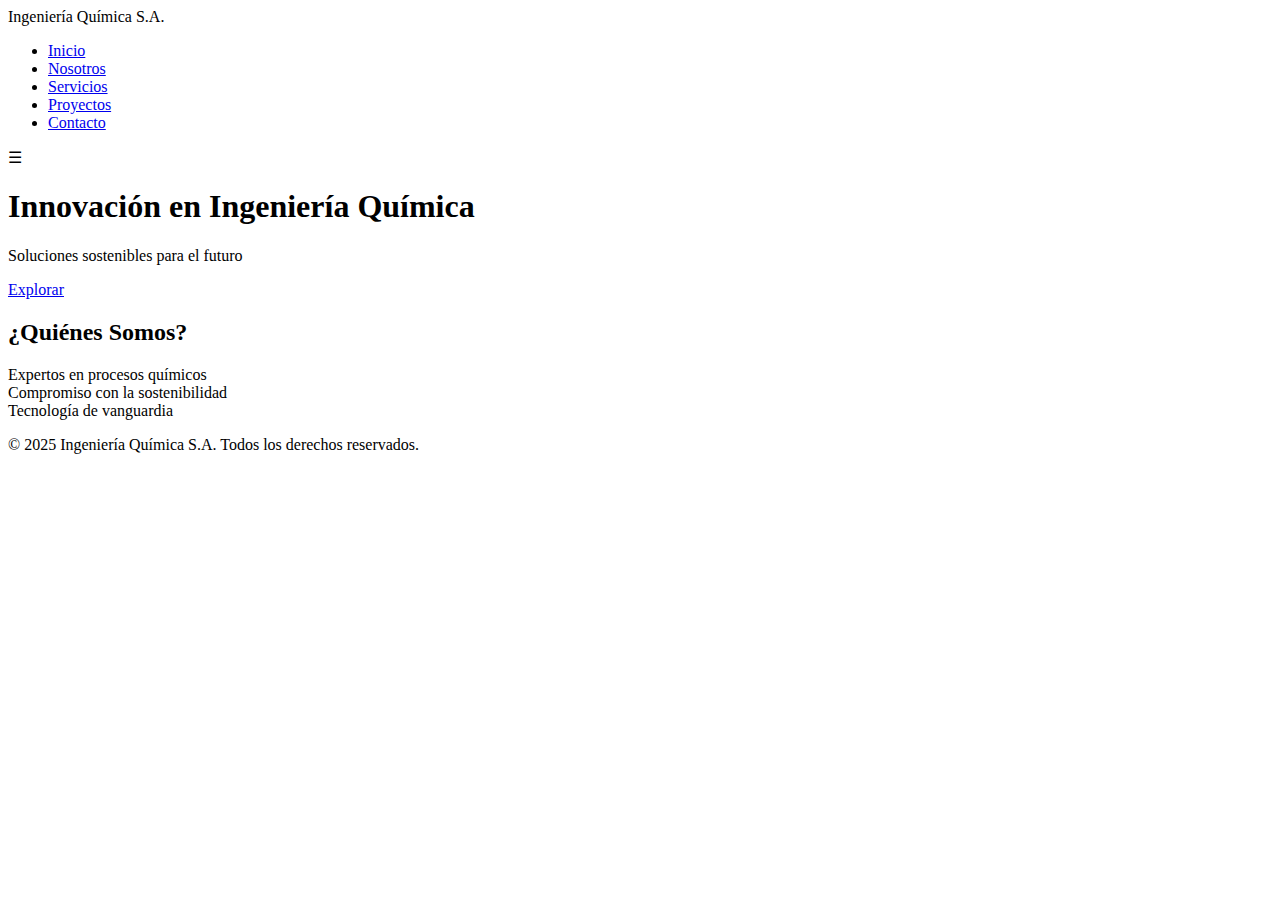
==== index.html @ 0cc5c1f2 "Create index.html" ====
<!-- index.html -->
<!DOCTYPE html>
<html lang="es">
<head>
    <meta charset="UTF-8">
    <meta name="viewport" content="width=device-width, initial-scale=1.0">
    <title>Inicio - Ingeniería Química S.A.</title>
    <link rel="stylesheet" href="styles.css">
    <link href="https://fonts.googleapis.com/css2?family=Poppins:wght@300;400;600&display=swap" rel="stylesheet">
</head>
<body>
    <nav class="navbar">
        <div class="logo">Ingeniería Química S.A.</div>
        <ul class="nav-links">
            <li><a href="index.html">Inicio</a></li>
            <li><a href="nosotros.html">Nosotros</a></li>
            <li><a href="servicios.html">Servicios</a></li>
            <li><a href="proyectos.html">Proyectos</a></li>
            <li><a href="contacto.html">Contacto</a></li>
        </ul>
        <div class="hamburger">☰</div>
    </nav>

    <header class="hero">
        <div class="hero-content">
            <h1>Innovación en Ingeniería Química</h1>
            <p class="bubble-text">Soluciones sostenibles para el futuro</p>
            <a href="#welcome" class="btn">Explorar</a>
        </div>
    </header>

    <section id="welcome" class="welcome">
        <h2>¿Quiénes Somos?</h2>
        <div class="bubbles">
            <div class="bubble">Expertos en procesos químicos</div>
            <div class="bubble">Compromiso con la sostenibilidad</div>
            <div class="bubble">Tecnología de vanguardia</div>
        </div>
    </section>

    <footer>
        <p>© 2025 Ingeniería Química S.A. Todos los derechos reservados.</p>
    </footer>

    <script src="script.js"></script>
</body>
</html>
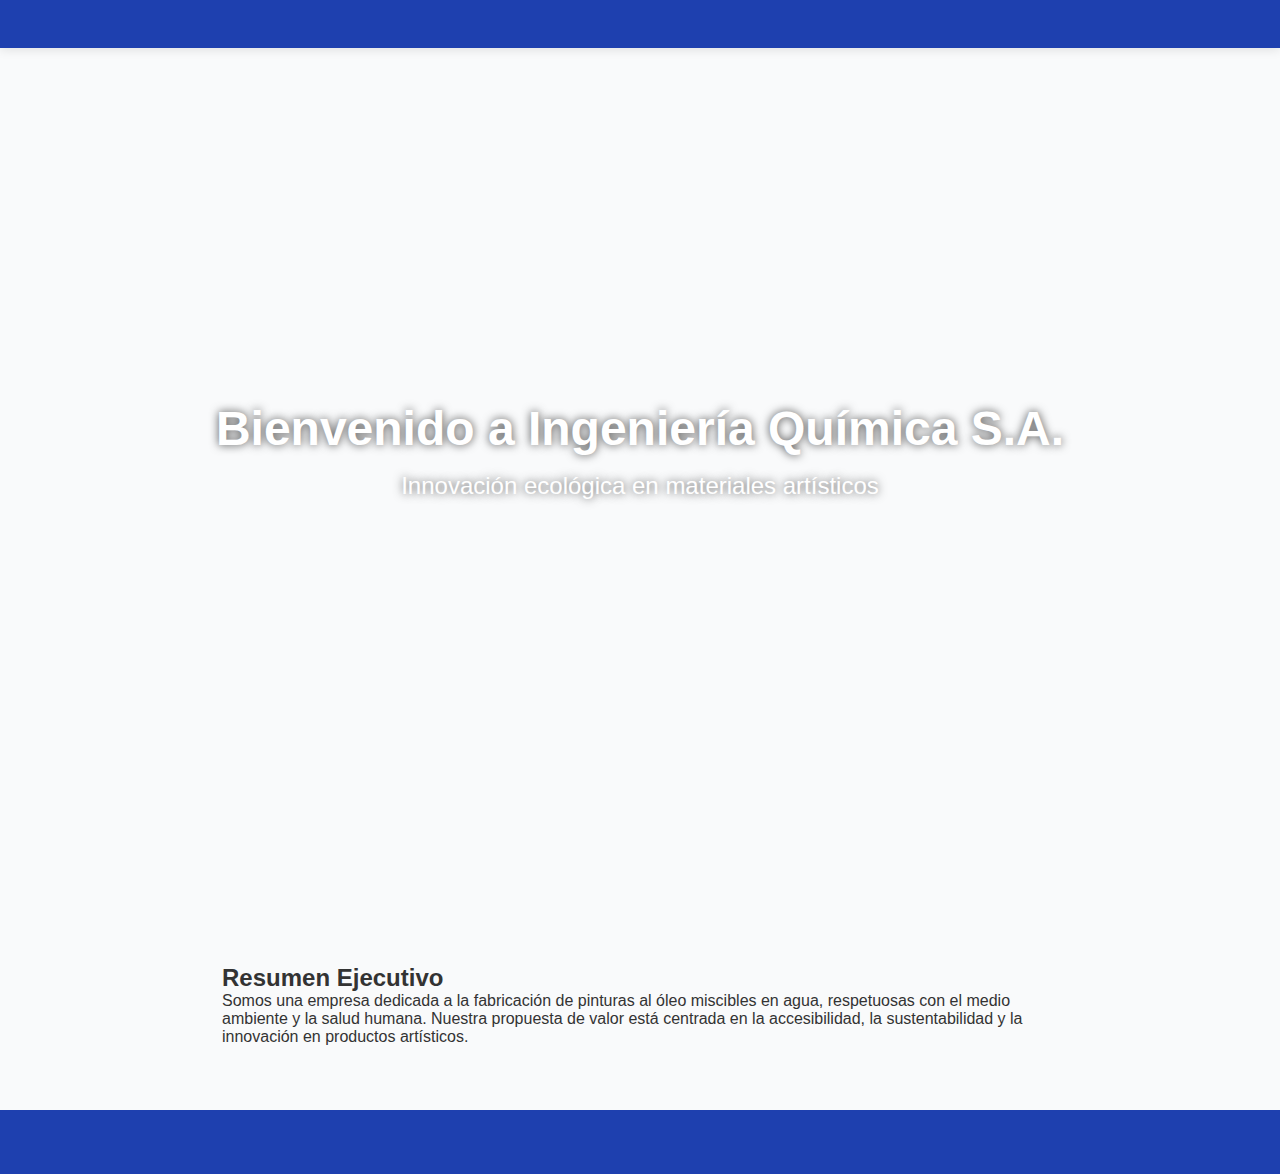
==== commit 507a1819: "Update index.html" ====
--- a/index.html
+++ b/index.html
@@ -6,40 +6,72 @@
     <meta name="viewport" content="width=device-width, initial-scale=1.0">
     <title>Inicio - Ingeniería Química S.A.</title>
     <link rel="stylesheet" href="styles.css">
-    <link href="https://fonts.googleapis.com/css2?family=Poppins:wght@300;400;600&display=swap" rel="stylesheet">
+    <style>
+        /* Estilos específicos para la imagen principal */
+        .hero {
+            background-image: url('tu-imagen.jpg'); /* reemplaza con tu imagen */
+            background-size: cover;
+            background-position: center;
+            height: 100vh;
+            display: flex;
+            justify-content: center;
+            align-items: center;
+            color: white;
+            text-shadow: 0 0 10px rgba(0, 0, 0, 0.7);
+            text-align: center;
+            padding: 0 2rem;
+        }
+
+        .hero h1 {
+            font-size: 3rem;
+            margin-bottom: 1rem;
+        }
+
+        .hero p {
+            font-size: 1.5rem;
+        }
+
+        .executive-summary {
+            padding: 4rem 2rem;
+            max-width: 900px;
+            margin: 0 auto;
+        }
+
+        nav.navbar {
+            position: fixed;
+            width: 100%;
+            top: 0;
+            left: 0;
+            z-index: 100;
+        }
+
+        body {
+            margin: 0;
+        }
+    </style>
 </head>
 <body>
     <nav class="navbar">
-        <div class="logo">Ingeniería Química S.A.</div>
-        <ul class="nav-links">
-            <li><a href="index.html">Inicio</a></li>
-            <li><a href="nosotros.html">Nosotros</a></li>
-            <li><a href="servicios.html">Servicios</a></li>
-            <li><a href="proyectos.html">Proyectos</a></li>
-            <li><a href="contacto.html">Contacto</a></li>
-        </ul>
-        <div class="hamburger">☰</div>
+        <!-- Misma barra de navegación -->
     </nav>
 
-    <header class="hero">
-        <div class="hero-content">
-            <h1>Innovación en Ingeniería Química</h1>
-            <p class="bubble-text">Soluciones sostenibles para el futuro</p>
-            <a href="#welcome" class="btn">Explorar</a>
-        </div>
-    </header>
-
-    <section id="welcome" class="welcome">
-        <h2>¿Quiénes Somos?</h2>
-        <div class="bubbles">
-            <div class="bubble">Expertos en procesos químicos</div>
-            <div class="bubble">Compromiso con la sostenibilidad</div>
-            <div class="bubble">Tecnología de vanguardia</div>
+    <section class="hero">
+        <div>
+            <h1>Bienvenido a Ingeniería Química S.A.</h1>
+            <p>Innovación ecológica en materiales artísticos</p>
         </div>
     </section>
 
+    <section class="executive-summary" id="resumen">
+        <h2>Resumen Ejecutivo</h2>
+        <p>
+            Somos una empresa dedicada a la fabricación de pinturas al óleo miscibles en agua, respetuosas con el medio ambiente y la salud humana. Nuestra propuesta de valor está centrada en la accesibilidad, la sustentabilidad y la innovación en productos artísticos.
+        </p>
+        <!-- Puedes expandir con más contenido aquí -->
+    </section>
+
     <footer>
-        <p>© 2025 Ingeniería Química S.A. Todos los derechos reservados.</p>
+        <!-- Mismo footer -->
     </footer>
 
     <script src="script.js"></script>
--- a/styles.css
+++ b/styles.css
@@ -0,0 +1,199 @@
+/* styles.css */
+* {
+    margin: 0;
+    padding: 0;
+    box-sizing: border-box;
+    font-family: 'Poppins', sans-serif;
+}
+
+body {
+    color: #333;
+    background: #F9FAFB;
+    overflow-x: hidden;
+}
+
+.navbar {
+    background: #1E40AF;
+    color: white;
+    padding: 1.5rem 2rem;
+    display: flex;
+    justify-content: space-between;
+    align-items: center;
+    position: fixed;
+    width: 100%;
+    z-index: 1000;
+    box-shadow: 0 2px 10px rgba(0, 0, 0, 0.1);
+}
+
+.logo {
+    font-size: 1.8rem;
+    font-weight: 600;
+}
+
+.nav-links {
+    list-style: none;
+    display: flex;
+    gap: 2.5rem;
+}
+
+.nav-links a {
+    color: white;
+    text-decoration: none;
+    font-weight: 400;
+    transition: color 0.3s;
+}
+
+.nav-links a:hover {
+    color: #93C5FD;
+}
+
+.hamburger {
+    display: none;
+    font-size: 2rem;
+    cursor: pointer;
+}
+
+.hero {
+    height: 100vh;
+    background: linear-gradient(135deg, rgba(30, 64, 175, 0.8), rgba(0, 0, 0, 0.5)), url('https://via.placeholder.com/1920x1080');
+    background-size: cover;
+    display: flex;
+    align-items: center;
+    justify-content: center;
+    text-align: center;
+    color: white;
+}
+
+.hero-content h1 {
+    font-size: 3.5rem;
+    font-weight: 600;
+    margin-bottom: 1rem;
+    text-shadow: 2px 2px 5px rgba(0, 0, 0, 0.3);
+}
+
+.btn {
+    padding: 1rem 2.5rem;
+    background: #3B82F6;
+    color: white;
+    text-decoration: none;
+    border-radius: 25px;
+    font-weight: 600;
+    transition: transform 0.3s, background 0.3s;
+}
+
+.btn:hover {
+    background: #1E40AF;
+    transform: scale(1.05);
+}
+
+.welcome, .about, .services, .projects {
+    padding: 5rem 2rem;
+    text-align: center;
+}
+
+.welcome h2, .about h1, .services h1, .projects h1 {
+    color: #1E40AF;
+    font-size: 2.5rem;
+    margin-bottom: 3rem;
+}
+
+.bubbles {
+    display: flex;
+    justify-content: center;
+    gap: 2rem;
+    flex-wrap: wrap;
+}
+
+.bubble {
+    background: #3B82F6;
+    color: white;
+    padding: 1.5rem;
+    border-radius: 50%;
+    width: 150px;
+    height: 150px;
+    display: flex;
+    align-items: center;
+    justify-content: center;
+    text-align: center;
+    animation: float 4s infinite ease-in-out;
+}
+
+.bubble-text {
+    background: #EFF6FF;
+    padding: 1rem 2rem;
+    border-radius: 20px;
+    display: inline-block;
+    margin: 1rem 0;
+    box-shadow: 0 4px 10px rgba(0, 0, 0, 0.1);
+    transition: transform 0.3s;
+}
+
+.bubble-text:hover {
+    transform: translateY(-5px);
+}
+
+.about-grid, .services-grid, .projects-grid {
+    display: grid;
+    grid-template-columns: repeat(auto-fit, minmax(280px, 1fr));
+    gap: 2rem;
+    max-width: 1200px;
+    margin: 0 auto;
+}
+
+.about-item, .service-card, .project-card {
+    background: white;
+    padding: 2rem;
+    border-radius: 15px;
+    box-shadow: 0 6px 15px rgba(0, 0, 0, 0.05);
+    transition: transform 0.3s;
+}
+
+.about-item:hover, .service-card:hover, .project-card:hover {
+    transform: translateY(-10px);
+}
+
+.img-placeholder {
+    width: 100%;
+    height: 150px;
+    background: #DBEAFE;
+    border-radius: 10px;
+    margin-bottom: 1rem;
+}
+
+footer {
+    background: #1E40AF;
+    color: white;
+    padding: 2rem;
+    text-align: center;
+}
+
+@keyframes float {
+    0%, 100% { transform: translateY(0); }
+    50% { transform: translateY(-20px); }
+}
+
+/* Responsive */
+@media (max-width: 768px) {
+    .nav-links {
+        display: none;
+        flex-direction: column;
+        position: absolute;
+        top: 70px;
+        left: 0;
+        width: 100%;
+        background: #1E40AF;
+        padding: 1rem;
+    }
+
+    .nav-links.active {
+        display: flex;
+    }
+
+    .hamburger {
+        display: block;
+    }
+
+    .hero-content h1 {
+        font-size: 2rem;
+    }
+}
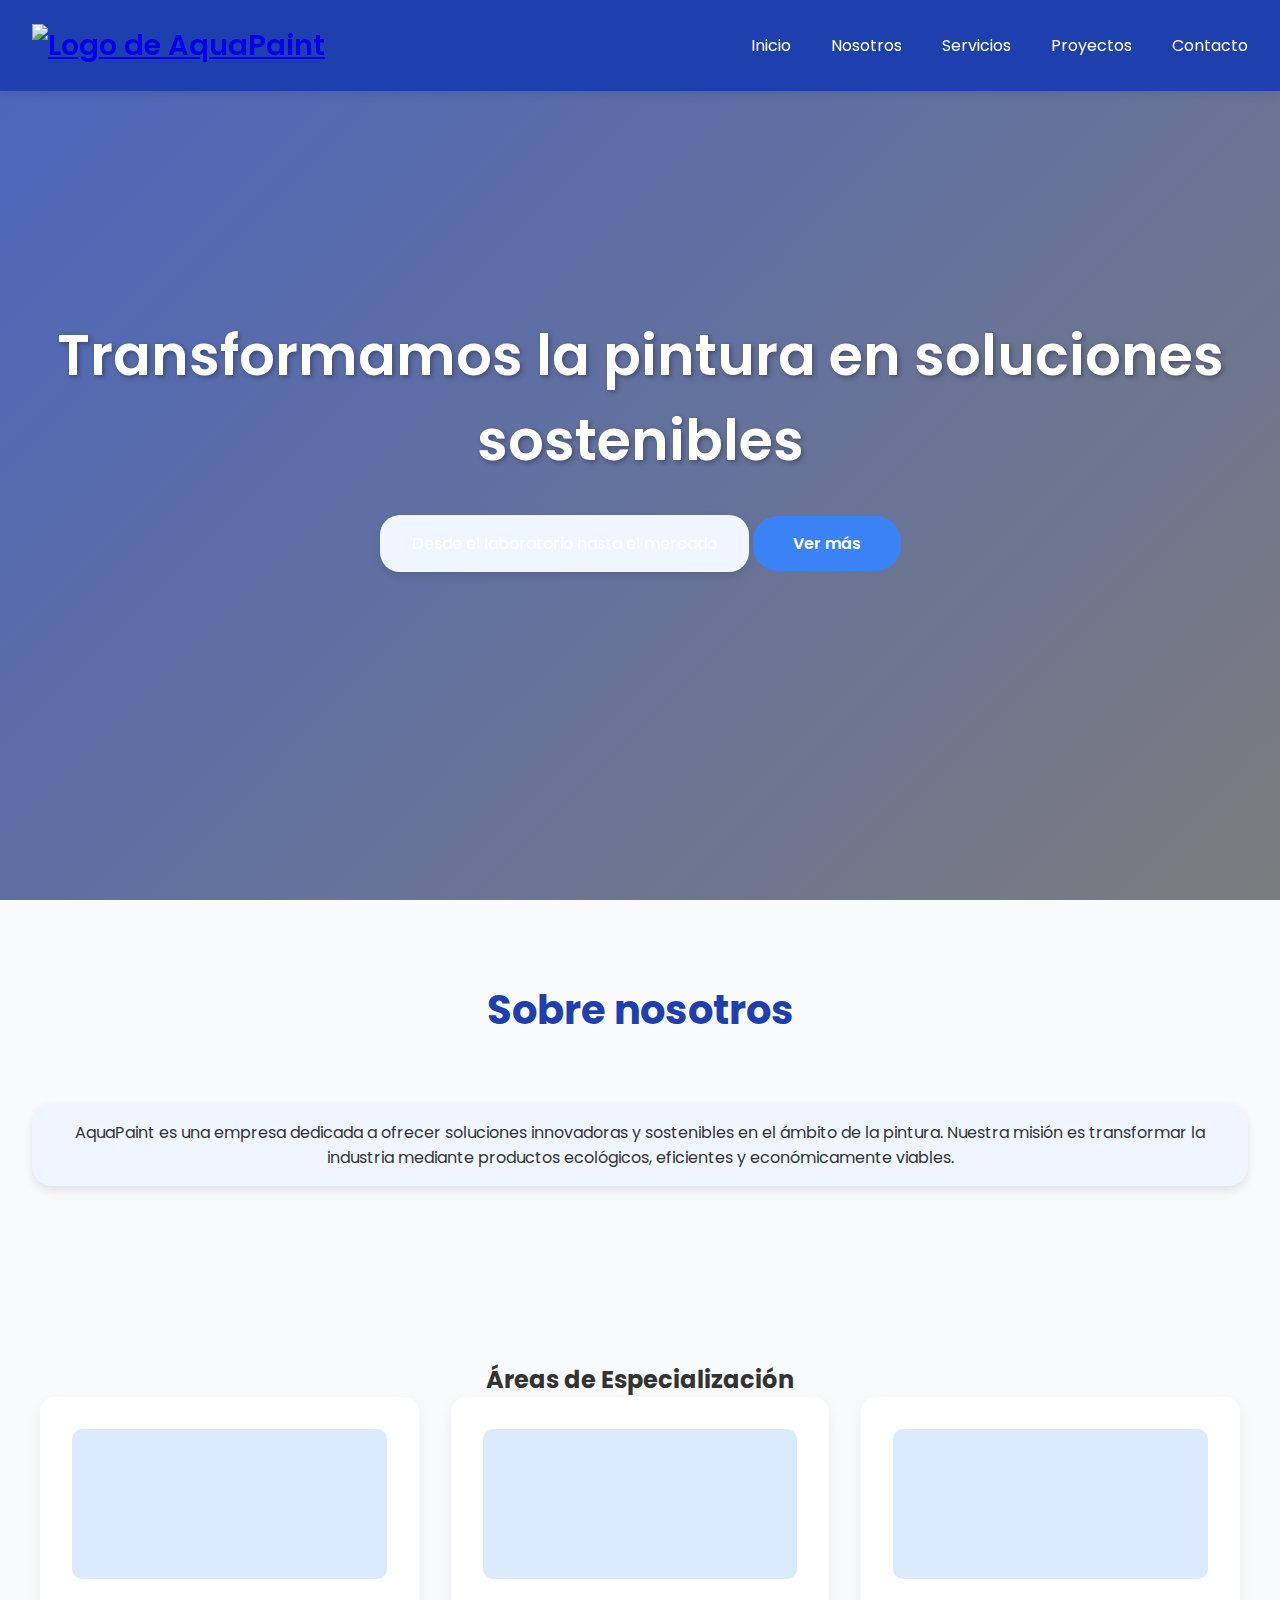
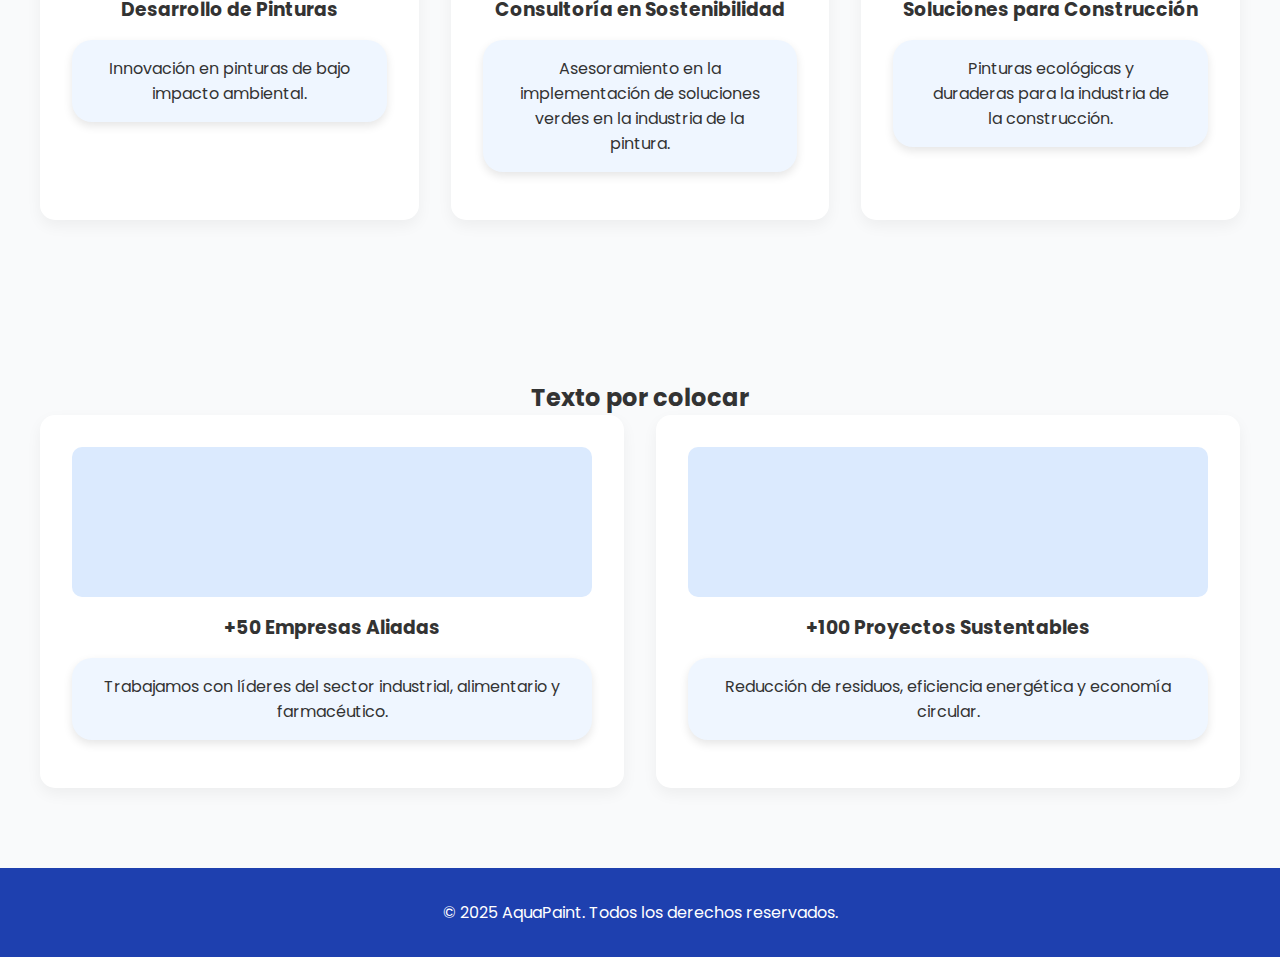
==== commit d9c5321a: "Update index.html" ====
--- a/index.html
+++ b/index.html
@@ -1,79 +1,91 @@
-<!-- index.html -->
 <!DOCTYPE html>
 <html lang="es">
 <head>
-    <meta charset="UTF-8">
-    <meta name="viewport" content="width=device-width, initial-scale=1.0">
-    <title>Inicio - Ingeniería Química S.A.</title>
-    <link rel="stylesheet" href="styles.css">
-    <style>
-        /* Estilos específicos para la imagen principal */
-        .hero {
-            background-image: url('tu-imagen.jpg'); /* reemplaza con tu imagen */
-            background-size: cover;
-            background-position: center;
-            height: 100vh;
-            display: flex;
-            justify-content: center;
-            align-items: center;
-            color: white;
-            text-shadow: 0 0 10px rgba(0, 0, 0, 0.7);
-            text-align: center;
-            padding: 0 2rem;
-        }
-
-        .hero h1 {
-            font-size: 3rem;
-            margin-bottom: 1rem;
-        }
-
-        .hero p {
-            font-size: 1.5rem;
-        }
-
-        .executive-summary {
-            padding: 4rem 2rem;
-            max-width: 900px;
-            margin: 0 auto;
-        }
-
-        nav.navbar {
-            position: fixed;
-            width: 100%;
-            top: 0;
-            left: 0;
-            z-index: 100;
-        }
-
-        body {
-            margin: 0;
-        }
-    </style>
+  <meta charset="UTF-8" />
+  <meta name="viewport" content="width=device-width, initial-scale=1.0"/>
+  <title>Inicio - AquaPaint</title>
+  <link rel="stylesheet" href="styles.css" />
+  <link href="https://fonts.googleapis.com/css2?family=Poppins:wght@300;400;600&display=swap" rel="stylesheet"/>
 </head>
 <body>
-    <nav class="navbar">
-        <!-- Misma barra de navegación -->
-    </nav>
+  <!-- NAVBAR -->
+  <nav class="navbar">
+    <div class="logo">
+      <a href="index.html">
+        <img src="https://github.com/Aleka18/HydroOil/blob/main/WhatsApp%20Image%202025-04-17%20at%209.08.03%20PM.jpeg?raw=true" alt="Logo de AquaPaint" class="logo-img"> <!-- Aquí va el logo -->
+      </a>
+    </div>
+    <ul class="nav-links">
+      <li><a href="index.html">Inicio</a></li>
+      <li><a href="nosotros.html">Nosotros</a></li>
+      <li><a href="servicios.html">Servicios</a></li>
+      <li><a href="proyectos.html">Proyectos</a></li>
+      <li><a href="contacto.html">Contacto</a></li>
+    </ul>
+    <div class="hamburger">☰</div>
+  </nav>
 
-    <section class="hero">
-        <div>
-            <h1>Bienvenido a Ingeniería Química S.A.</h1>
-            <p>Innovación ecológica en materiales artísticos</p>
-        </div>
-    </section>
+  <!-- HERO SECTION -->
+  <header class="hero enhanced-hero">
+    <div class="hero-overlay">
+      <div class="hero-content">
+        <h1>Transformamos la pintura en soluciones sostenibles</h1>
+        <p class="bubble-text">Desde el laboratorio hasta el mercado</p>
+        <a href="#sobre-nosotros" class="btn">Ver más</a>
+      </div>
+    </div>
+  </header>
 
-    <section class="executive-summary" id="resumen">
-        <h2>Resumen Ejecutivo</h2>
-        <p>
-            Somos una empresa dedicada a la fabricación de pinturas al óleo miscibles en agua, respetuosas con el medio ambiente y la salud humana. Nuestra propuesta de valor está centrada en la accesibilidad, la sustentabilidad y la innovación en productos artísticos.
-        </p>
-        <!-- Puedes expandir con más contenido aquí -->
-    </section>
+  <!-- SOBRE NOSOTROS -->
+  <section id="sobre-nosotros" class="welcome">
+    <h2>Sobre nosotros</h2>
+    <p class="bubble-text">
+      AquaPaint es una empresa dedicada a ofrecer soluciones innovadoras y sostenibles en el ámbito de la pintura. Nuestra misión es transformar la industria mediante productos ecológicos, eficientes y económicamente viables.
+    </p>
+  </section>
 
-    <footer>
-        <!-- Mismo footer -->
-    </footer>
+  <!-- ÁREAS DE ESPECIALIZACIÓN -->
+  <section class="services">
+    <h2>Áreas de Especialización</h2>
+    <div class="services-grid">
+      <div class="service-card">
+        <div class="img-placeholder"></div>
+        <h3>Desarrollo de Pinturas</h3>
+        <p class="bubble-text">Innovación en pinturas de bajo impacto ambiental.</p>
+      </div>
+      <div class="service-card">
+        <div class="img-placeholder"></div>
+        <h3>Consultoría en Sostenibilidad</h3>
+        <p class="bubble-text">Asesoramiento en la implementación de soluciones verdes en la industria de la pintura.</p>
+      </div>
+      <div class="service-card">
+        <div class="img-placeholder"></div>
+        <h3>Soluciones para Construcción</h3>
+        <p class="bubble-text">Pinturas ecológicas y duraderas para la industria de la construcción.</p>
+      </div>
+    </div>
+  </section>
 
-    <script src="script.js"></script>
+  <!-- CLIENTES / IMPACTO -->
+  <section class="projects">
+    <h2>Texto por colocar</h2>
+    <div class="projects-grid">
+      <div class="project-card">
+        <div class="img-placeholder"></div>
+        <h3>+50 Empresas Aliadas</h3>
+        <p class="bubble-text">Trabajamos con líderes del sector industrial, alimentario y farmacéutico.</p>
+      </div>
+      <div class="project-card">
+        <div class="img-placeholder"></div>
+        <h3>+100 Proyectos Sustentables</h3>
+        <p class="bubble-text">Reducción de residuos, eficiencia energética y economía circular.</p>
+      </div>
+    </div>
+  </section>
+
+  <footer>
+    <p>© 2025 AquaPaint. Todos los derechos reservados.</p>
+  </footer>
+  <script src="script.js"></script>
 </body>
 </html>
--- a/styles.css
+++ b/styles.css
@@ -1,4 +1,3 @@
-/* styles.css */
 * {
     margin: 0;
     padding: 0;
@@ -170,6 +169,83 @@
 @keyframes float {
     0%, 100% { transform: translateY(0); }
     50% { transform: translateY(-20px); }
+}
+
+/* CONTACTO */
+
+.contact {
+    padding: 6rem 2rem;
+    text-align: center;
+    background: #F3F4F6;
+}
+
+.contact h1 {
+    color: #1E40AF;
+    font-size: 2.5rem;
+    margin-bottom: 2rem;
+}
+
+.contact-content {
+    max-width: 800px;
+    margin: 0 auto;
+    background: white;
+    padding: 2.5rem;
+    border-radius: 20px;
+    box-shadow: 0 6px 20px rgba(0, 0, 0, 0.05);
+    display: flex;
+    flex-direction: column;
+    align-items: center;
+    gap: 1.5rem;
+}
+
+.contact-content .img-placeholder {
+    width: 100%;
+    height: 200px;
+    background: #DBEAFE;
+    border-radius: 15px;
+}
+
+.contact-form {
+    width: 100%;
+    display: flex;
+    flex-direction: column;
+    gap: 1rem;
+    margin-top: 1.5rem;
+}
+
+.contact-form input,
+.contact-form textarea {
+    padding: 1rem;
+    border: 1px solid #CBD5E1;
+    border-radius: 10px;
+    font-size: 1rem;
+    resize: none;
+    font-family: 'Poppins', sans-serif;
+    background: #F9FAFB;
+    transition: border-color 0.3s, box-shadow 0.3s;
+}
+
+.contact-form input:focus,
+.contact-form textarea:focus {
+    outline: none;
+    border-color: #3B82F6;
+    box-shadow: 0 0 0 3px rgba(59, 130, 246, 0.2);
+}
+
+.contact-form button {
+    padding: 1rem;
+    background: #3B82F6;
+    color: white;
+    border: none;
+    border-radius: 10px;
+    font-weight: 600;
+    cursor: pointer;
+    transition: background 0.3s, transform 0.3s;
+}
+
+.contact-form button:hover {
+    background: #1E40AF;
+    transform: scale(1.05);
 }
 
 /* Responsive */
@@ -197,3 +273,10 @@
         font-size: 2rem;
     }
 }
+
+@media (max-width: 600px) {
+    .contact-content {
+        padding: 2rem 1.5rem;
+    }
+}
+
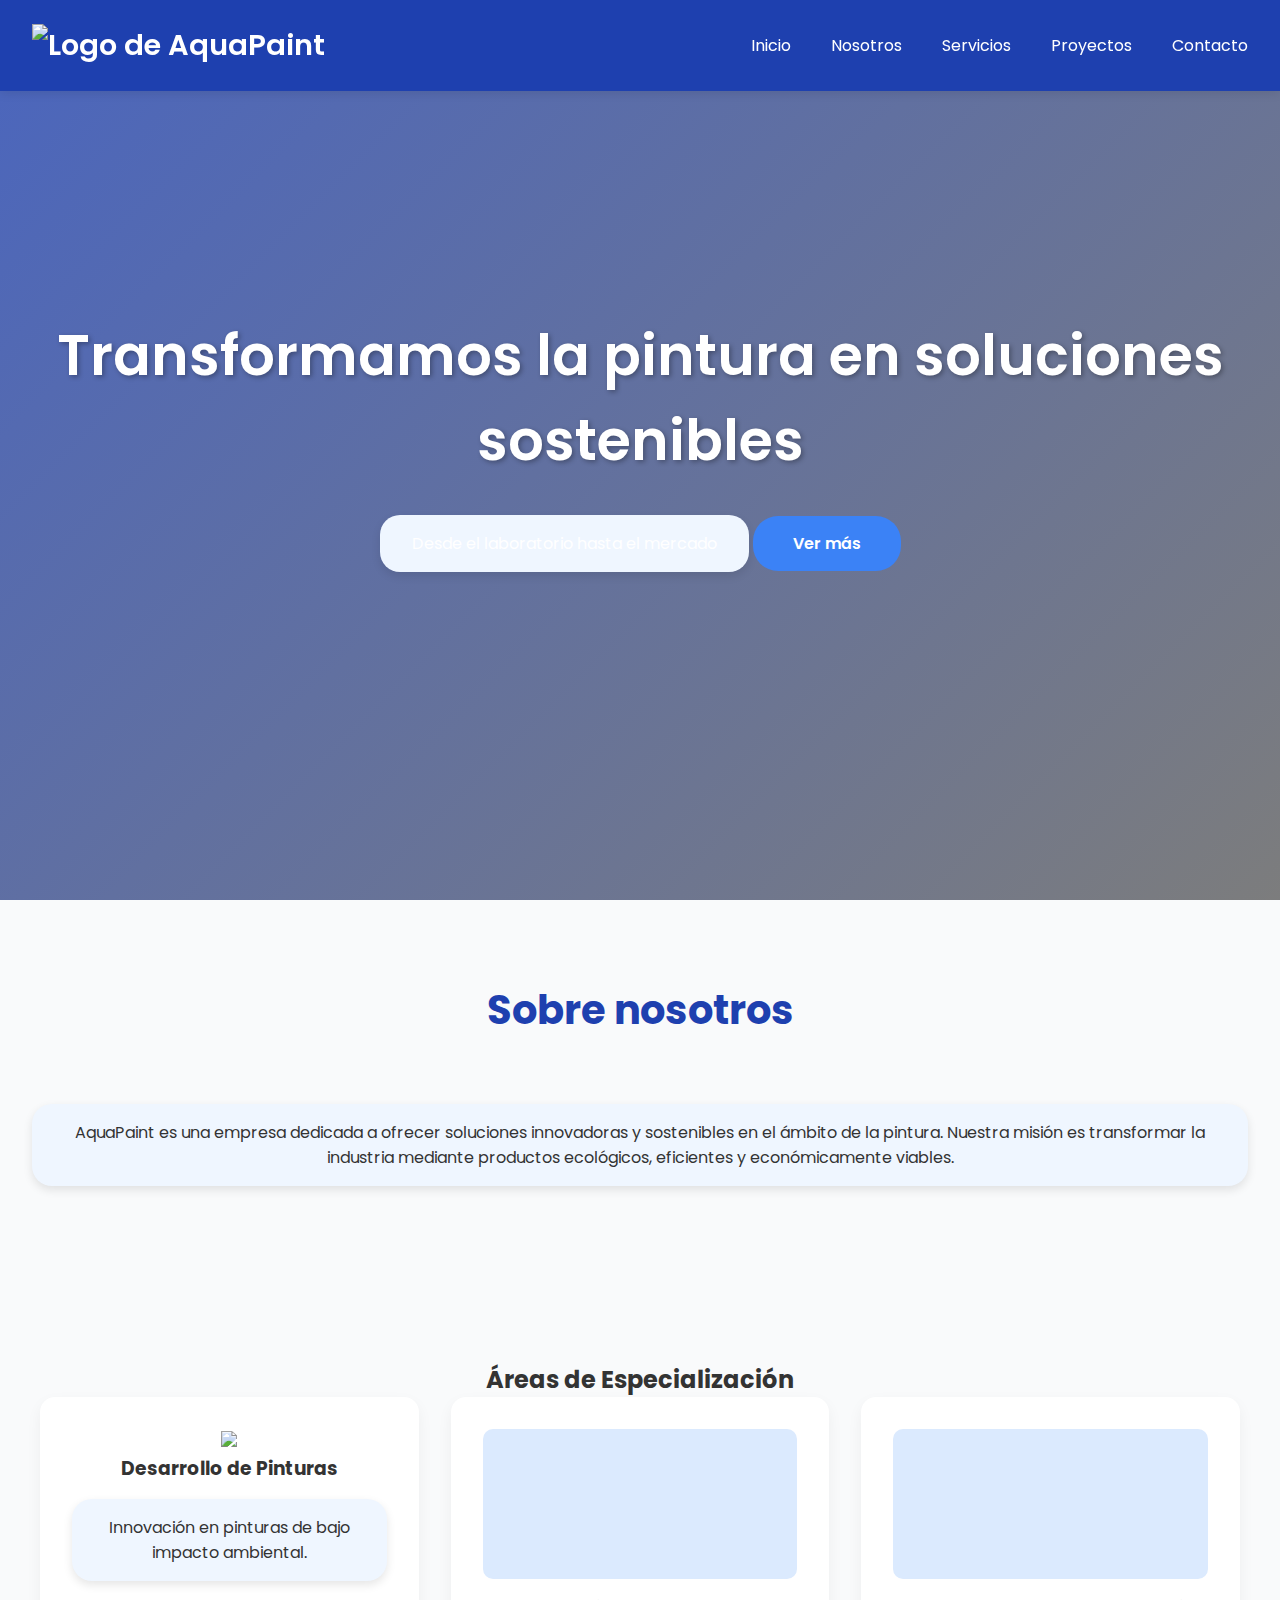
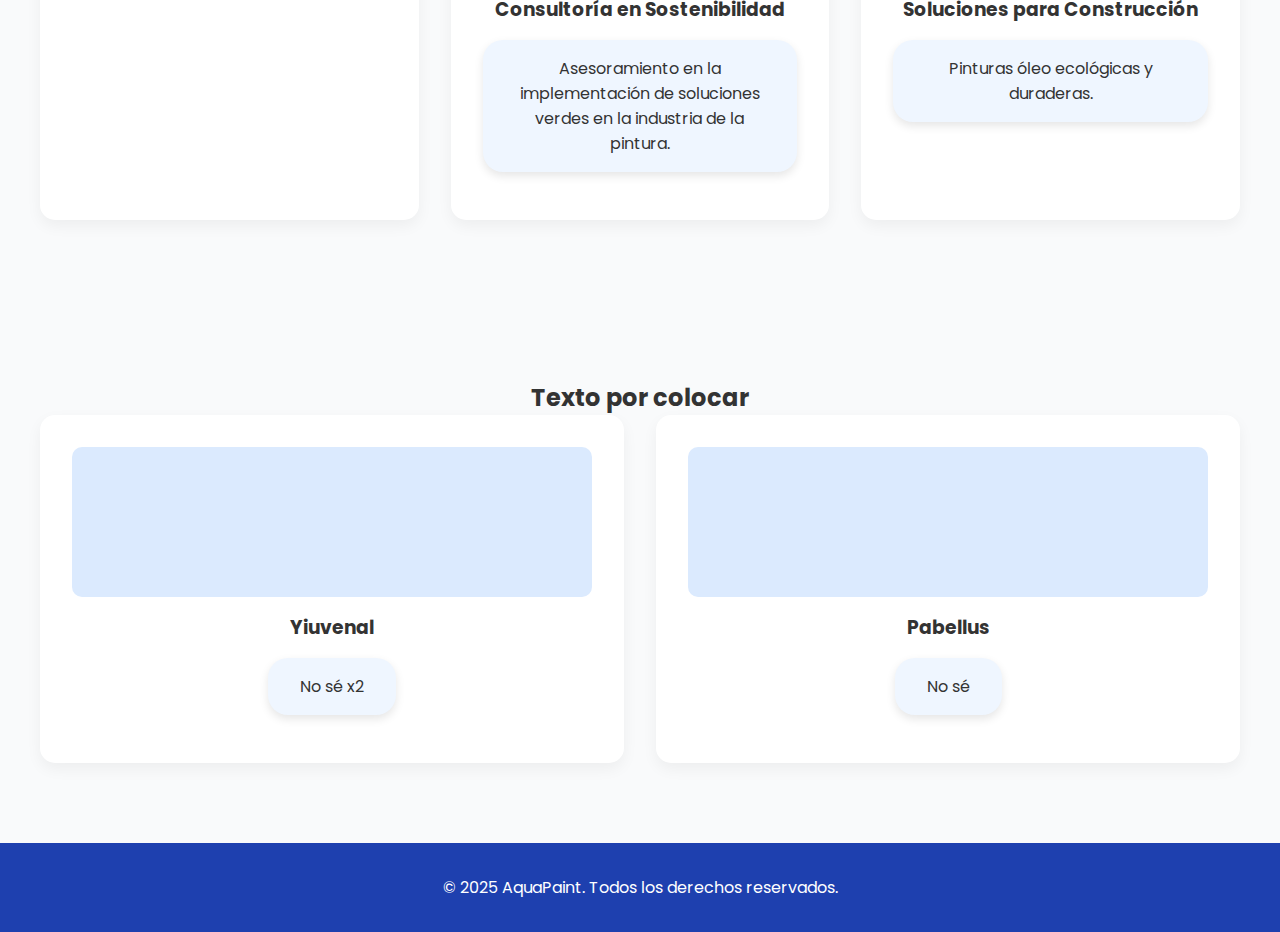
==== commit 8c838097: "Update index.html" ====
--- a/index.html
+++ b/index.html
@@ -1,3 +1,4 @@
+<!-- index.html -->
 <!DOCTYPE html>
 <html lang="es">
 <head>
@@ -11,9 +12,7 @@
   <!-- NAVBAR -->
   <nav class="navbar">
     <div class="logo">
-      <a href="index.html">
-        <img src="https://github.com/Aleka18/HydroOil/blob/main/WhatsApp%20Image%202025-04-17%20at%209.08.03%20PM.jpeg?raw=true" alt="Logo de AquaPaint" class="logo-img"> <!-- Aquí va el logo -->
-      </a>
+      <img src="ruta-del-logo.png" alt="Logo de AquaPaint" class="logo-img"> <!-- Aquí va el logo -->
     </div>
     <ul class="nav-links">
       <li><a href="index.html">Inicio</a></li>
@@ -49,7 +48,7 @@
     <h2>Áreas de Especialización</h2>
     <div class="services-grid">
       <div class="service-card">
-        <div class="img-placeholder"></div>
+        <img src="https://github.com/Aleka18/HydroOil/blob/main/Picsart_25-04-17_21-07-54-339.png?raw=true">
         <h3>Desarrollo de Pinturas</h3>
         <p class="bubble-text">Innovación en pinturas de bajo impacto ambiental.</p>
       </div>
@@ -61,7 +60,7 @@
       <div class="service-card">
         <div class="img-placeholder"></div>
         <h3>Soluciones para Construcción</h3>
-        <p class="bubble-text">Pinturas ecológicas y duraderas para la industria de la construcción.</p>
+        <p class="bubble-text">Pinturas óleo ecológicas y duraderas.</p>
       </div>
     </div>
   </section>
@@ -72,13 +71,13 @@
     <div class="projects-grid">
       <div class="project-card">
         <div class="img-placeholder"></div>
-        <h3>+50 Empresas Aliadas</h3>
-        <p class="bubble-text">Trabajamos con líderes del sector industrial, alimentario y farmacéutico.</p>
+        <h3>Yiuvenal</h3>
+        <p class="bubble-text">No sé x2</p>
       </div>
       <div class="project-card">
         <div class="img-placeholder"></div>
-        <h3>+100 Proyectos Sustentables</h3>
-        <p class="bubble-text">Reducción de residuos, eficiencia energética y economía circular.</p>
+        <h3>Pabellus</h3>
+        <p class="bubble-text">No sé</p>
       </div>
     </div>
   </section>
